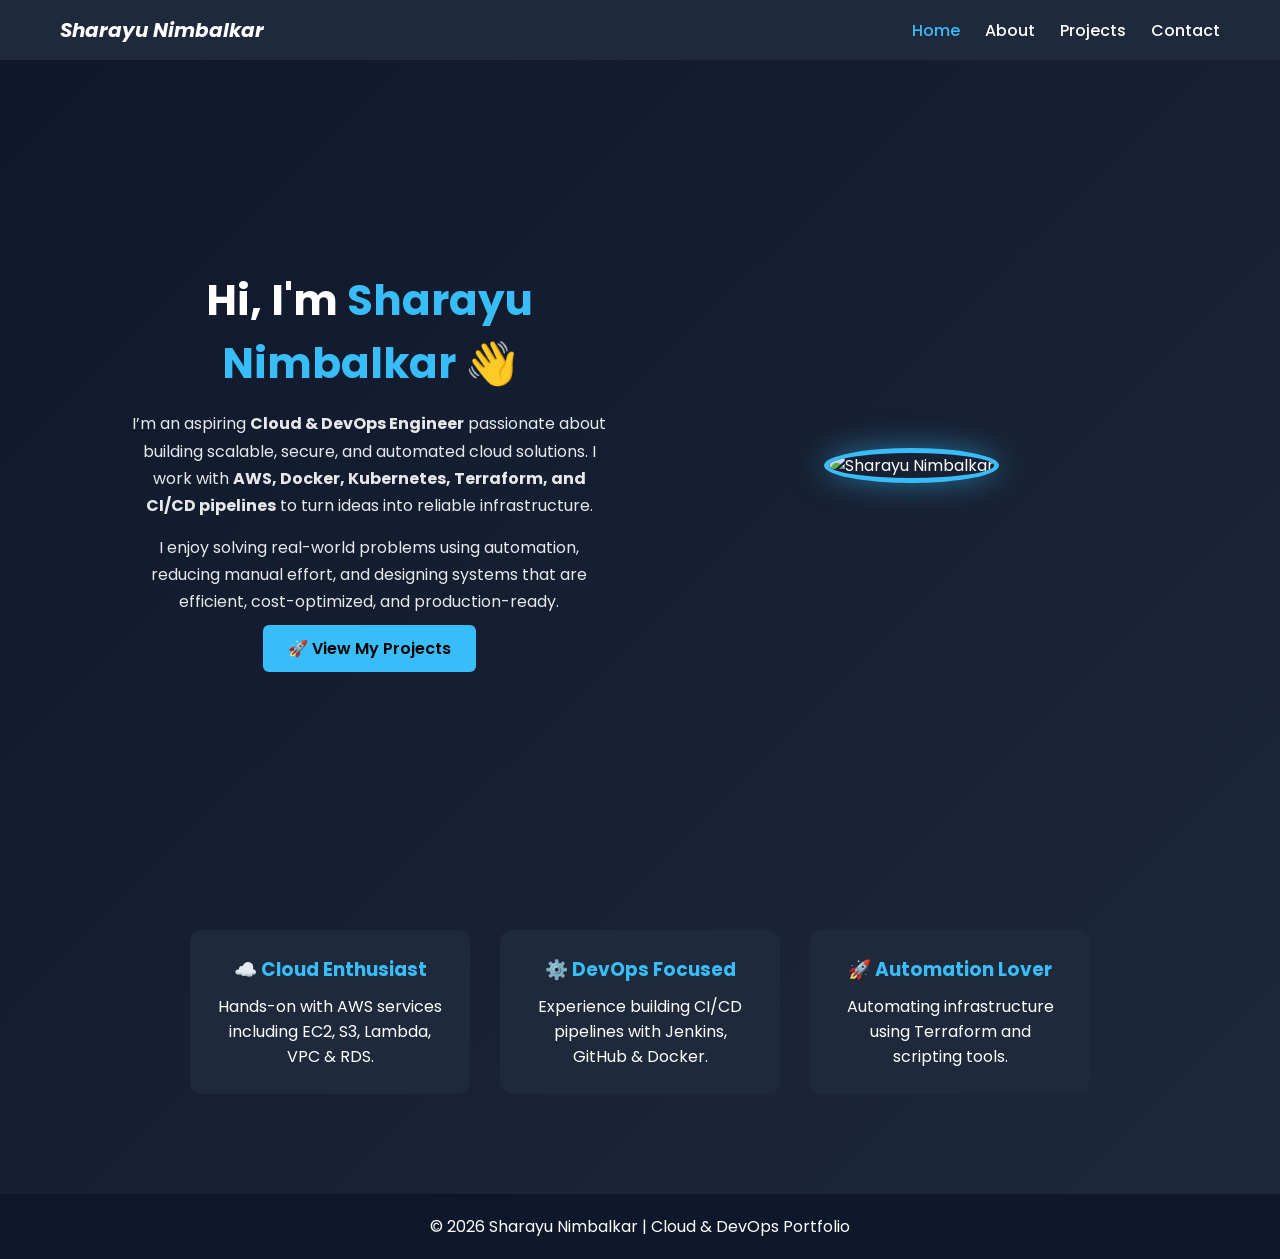
==== index.html @ 464acce6 "Added-files" ====
<!DOCTYPE html>
<html lang="en">
<head>
  <meta charset="UTF-8">
  <title>Sharayu Nimbalkar | Cloud & DevOps Engineer</title>
  <meta name="viewport" content="width=device-width, initial-scale=1.0">
  <link rel="stylesheet" href="css/style.css">
  <link href="https://fonts.googleapis.com/css2?family=Poppins:wght@300;400;600;700&display=swap" rel="stylesheet">
</head>

<body>

<header>
  <nav>
    <h2 class="logo"><i>Sharayu Nimbalkar</i></h2>
    <ul>
      <li><a href="index.html" class="active">Home</a></li>
      <li><a href="about.html">About</a></li>
      <li><a href="projects.html">Projects</a></li>
      <li><a href="contact.html">Contact</a></li>
    </ul>
  </nav>
</header>

<!-- HERO SECTION -->
<section class="hero">

  <div class="hero-left fade-in">
    <h1>Hi, I'm <span>Sharayu Nimbalkar</span> 👋</h1>
    <h2 class="typing"></h2>

    <p>
      I’m an aspiring <strong>Cloud & DevOps Engineer</strong> passionate about building 
      scalable, secure, and automated cloud solutions.  
      I work with <strong>AWS, Docker, Kubernetes, Terraform, and CI/CD pipelines</strong> 
      to turn ideas into reliable infrastructure.
    </p>

    <p>
      I enjoy solving real-world problems using automation, reducing manual effort,
      and designing systems that are efficient, cost-optimized, and production-ready.
    </p>

    <div class="hero-buttons">
      <a href="projects.html" class="btn primary">🚀 View My Projects</a>
    </div>
  </div>

  <div class="hero-right fade-in">
    <!-- Add your image inside images folder and rename here -->
    <img src="portfolio/images/sharayu.jpg" alt="Sharayu Nimbalkar" class="profile-pic">
  </div>

</section>

<!-- QUICK HIGHLIGHTS -->
<section class="highlights">
  <div class="highlight-card fade-in">
    <h3>☁️ Cloud Enthusiast</h3>
    <p>Hands-on with AWS services including EC2, S3, Lambda, VPC & RDS.</p>
  </div>

  <div class="highlight-card fade-in">
    <h3>⚙️ DevOps Focused</h3>
    <p>Experience building CI/CD pipelines with Jenkins, GitHub & Docker.</p>
  </div>

  <div class="highlight-card fade-in">
    <h3>🚀 Automation Lover</h3>
    <p>Automating infrastructure using Terraform and scripting tools.</p>
  </div>
</section>

<footer>
  <p>© 2026 Sharayu Nimbalkar | Cloud & DevOps Portfolio</p>
</footer>

<script src="js/script.js"></script>
</body>
</html>
---- css/style.css ----
body {
  margin: 0;
  font-family: Arial, sans-serif;
  background: #0f172a;
  color: white;
}

nav {
  display: flex;
  justify-content: space-between;
  padding: 15px 50px;
  background: #1e293b;
}

nav ul {
  list-style: none;
  display: flex;
  gap: 20px;
}

nav a {
  color: white;
  text-decoration: none;
}

.hero {
  height: 90vh;
  display: flex;
  align-items: center;
  justify-content: center;
  text-align: center;
}

.btn {
  background: #38bdf8;
  padding: 10px 20px;
  color: black;
  border-radius: 5px;
  text-decoration: none;
}

.project-card {
  background: #1e293b;
  margin: 20px;
  padding: 20px;
  border-radius: 8px;
  transition: transform 0.3s;
}

.project-card:hover {
  transform: scale(1.05);
}

.skills span {
  display: inline-block;
  background: #334155;
  margin: 5px;
  padding: 8px 12px;
  border-radius: 5px;
}
* {
  margin: 0;
  padding: 0;
  box-sizing: border-box;
  font-family: 'Poppins', sans-serif;
}

body {
  background: linear-gradient(135deg, #0f172a, #1e293b);
  color: white;
}

header {
  background: rgba(15, 23, 42, 0.9);
  position: sticky;
  top: 0;
  backdrop-filter: blur(10px);
}

nav {
  display: flex;
  justify-content: space-between;
  align-items: center;
  padding: 15px 60px;
}

nav ul {
  display: flex;
  gap: 25px;
  list-style: none;
}

nav a {
  color: white;
  text-decoration: none;
  font-weight: 500;
  transition: 0.3s;
}

nav a:hover,
nav a.active {
  color: #38bdf8;
}

.logo {
  font-weight: 700;
  font-size: 20px;
}

.hero {
  height: 90vh;
  display: flex;
  justify-content: center;
  align-items: center;
  text-align: center;
  padding: 20px;
}

.hero h1 {
  font-size: 48px;
}

.hero h1 span {
  color: #38bdf8;
}

.hero p {
  margin: 20px auto;
  max-width: 600px;
  opacity: 0.85;
}

.hero-buttons {
  margin-top: 20px;
}

.btn {
  padding: 12px 25px;
  border-radius: 6px;
  text-decoration: none;
  margin: 10px;
  font-weight: 600;
  transition: 0.3s;
}

.primary {
  background: #38bdf8;
  color: black;
}

.secondary {
  border: 2px solid #38bdf8;
  color: #38bdf8;
}

.btn:hover {
  transform: translateY(-3px);
}

.skills-preview {
  padding: 60px 20px;
  text-align: center;
}

.skills-preview h2 {
  margin-bottom: 30px;
  font-size: 32px;
}

.skills-grid {
  display: grid;
  grid-template-columns: repeat(auto-fit, minmax(180px, 1fr));
  gap: 20px;
  max-width: 900px;
  margin: auto;
}

.skill-card {
  background: #1e293b;
  padding: 20px;
  border-radius: 10px;
  transition: 0.3s;
}

.skill-card:hover {
  background: #334155;
  transform: scale(1.05);
}

footer {
  text-align: center;
  padding: 20px;
  background: #0f172a;
  margin-top: 40px;
}
/* ABOUT HERO */
.about-hero {
  padding: 100px 20px 60px;
  text-align: center;
}

.about-hero h1 {
  font-size: 42px;
  margin-bottom: 20px;
}

.about-hero span {
  color: #38bdf8;
  font-weight: 600;
}

/* SKILLS SECTION */
.about-skills {
  padding: 60px 20px;
  text-align: center;
}

.skills-container {
  display: grid;
  grid-template-columns: repeat(auto-fit, minmax(220px, 1fr));
  gap: 25px;
  margin-top: 30px;
}

.skill-box {
  background: #1e293b;
  padding: 25px;
  border-radius: 12px;
  transition: 0.4s;
  position: relative;
  overflow: hidden;
}

.skill-box:hover {
  transform: translateY(-10px);
  background: linear-gradient(135deg, #1e293b, #334155);
  box-shadow: 0 10px 25px rgba(56, 189, 248, 0.3);
}

.skill-box h3 {
  margin-bottom: 10px;
  color: #38bdf8;
}

/* JOURNEY SECTION */
.journey {
  padding: 60px 20px;
  max-width: 900px;
  margin: auto;
  text-align: center;
  line-height: 1.8;
}

/* FADE IN ANIMATION */
.fade-in {
  opacity: 0;
  transform: translateY(30px);
  animation: fadeInUp 1s ease forwards;
}

@keyframes fadeInUp {
  to {
    opacity: 1;
    transform: translateY(0);
  }
}
.projects-hero {
  text-align: center;
  padding: 80px 20px 20px;
}

.projects-hero h1 {
  font-size: 42px;
  color: #38bdf8;
}

.projects-hero .subheading {
  font-size: 18px;
  opacity: 0.8;
  margin-top: 10px;
}

.project-grid {
  display: grid;
  gap: 30px;
  grid-template-columns: repeat(auto-fit, minmax(280px, 1fr));
  padding: 40px 20px;
}

.project-card {
  background: #1e293b;
  padding: 25px;
  border-radius: 12px;
  transition: 0.4s;
  position: relative;
  box-shadow: 0 4px 15px rgba(0,0,0,0.2);
  opacity: 0;
}

.project-card:hover {
  transform: translateY(-8px);
  box-shadow: 0 8px 25px rgba(56,189,248,0.3);
}

.project-card h2 {
  font-size: 22px;
  margin-bottom: 10px;
  color: #38bdf8;
}

.project-card p {
  font-size: 15px;
  margin: 12px 0;
  opacity: 0.85;
}

.tech-badges {
  margin: 10px 0;
}

.tech-badges span {
  background: #334155;
  padding: 6px 10px;
  margin: 4px;
  display: inline-block;
  border-radius: 5px;
  font-size: 12px;
  transition: 0.3s;
}

.tech-badges span:hover {
  background: #38bdf8;
  color: black;
}

.project-card .btn {
  text-decoration: none;
  background: #38bdf8;
  padding: 10px 18px;
  border-radius: 6px;
  font-weight: 600;
  color: black;
  display: inline-block;
  margin-top: 10px;
}
/* Fade-in animation base state */
.fade-in {
  opacity: 0;
  transform: translateY(30px);
  transition: opacity 0.8s ease-out, transform 0.8s ease-out;
}

/* When element becomes visible */
.fade-in.appear {
  opacity: 1;
  transform: translateY(0);
}
/* CONTACT SECTION */
.contact-section {
  padding: 80px 20px;
  text-align: center;
}

.contact-section h1 {
  font-size: 40px;
  color: #38bdf8;
}

.contact-subtext {
  margin: 10px 0 40px;
  opacity: 0.8;
}

.contact-container {
  display: flex;
  flex-wrap: wrap;
  justify-content: center;
  gap: 40px;
  max-width: 1000px;
  margin: auto;
}

/* CONTACT INFO */
.contact-info {
  background: #1e293b;
  padding: 30px;
  border-radius: 12px;
  flex: 1 1 300px;
  transition: 0.3s;
}

.contact-info:hover {
  transform: translateY(-8px);
  box-shadow: 0 10px 25px rgba(56,189,248,0.3);
}

/* SOCIAL LINKS */
.social-links a {
  display: inline-block;
  margin: 10px;
  padding: 8px 14px;
  border-radius: 6px;
  background: #334155;
  text-decoration: none;
  color: white;
  transition: 0.3s;
}

.social-links a:hover {
  background: #38bdf8;
  color: black;
  transform: scale(1.05);
}

/* CONTACT FORM */
.contact-form {
  background: #1e293b;
  padding: 30px;
  border-radius: 12px;
  flex: 1 1 300px;
  display: flex;
  flex-direction: column;
  gap: 15px;
  transition: 0.3s;
}

.contact-form:hover {
  transform: translateY(-8px);
  box-shadow: 0 10px 25px rgba(56,189,248,0.3);
}

.contact-form input,
.contact-form textarea {
  padding: 12px;
  border-radius: 6px;
  border: none;
  outline: none;
}

.contact-form button {
  cursor: pointer;
}
/* HERO LAYOUT */
.hero {
  display: flex;
  align-items: center;
  justify-content: center;
  gap: 60px;
  padding: 80px 10%;
  min-height: 90vh;
  flex-wrap: wrap;
}

.hero-left {
  flex: 1;
  min-width: 300px;
}

.hero-left h1 {
  font-size: 42px;
  margin-bottom: 10px;
}

.hero-left h1 span {
  color: #38bdf8;
}

.hero-left p {
  margin: 15px 0;
  line-height: 1.7;
  opacity: 0.9;
}

.hero-buttons {
  margin-top: 20px;

}

.hero-right {
  flex: 1;
  text-align: center;
}

/* PROFILE IMAGE */
.profile-pic {
  width: 280px;
  border-radius: 50%;
  border: 5px solid #38bdf8;
  box-shadow: 0 0 30px rgba(56,189,248,0.5);
  transition: 0.4s;
}

.profile-pic:hover {
  transform: scale(1.05);
  box-shadow: 0 0 50px rgba(56,189,248,0.8);
}

/* HIGHLIGHTS */
.highlights {
  display: flex;
  justify-content: center;
  gap: 30px;
  padding: 60px 10%;
  flex-wrap: wrap;
}

.highlight-card {
  background: #1e293b;
  padding: 25px;
  border-radius: 12px;
  max-width: 280px;
  text-align: center;
  transition: 0.3s;
}

.highlight-card:hover {
  transform: translateY(-10px);
  box-shadow: 0 10px 25px rgba(56,189,248,0.3);
}

.highlight-card h3 {
  color: #38bdf8;
  margin-bottom: 10px;
}
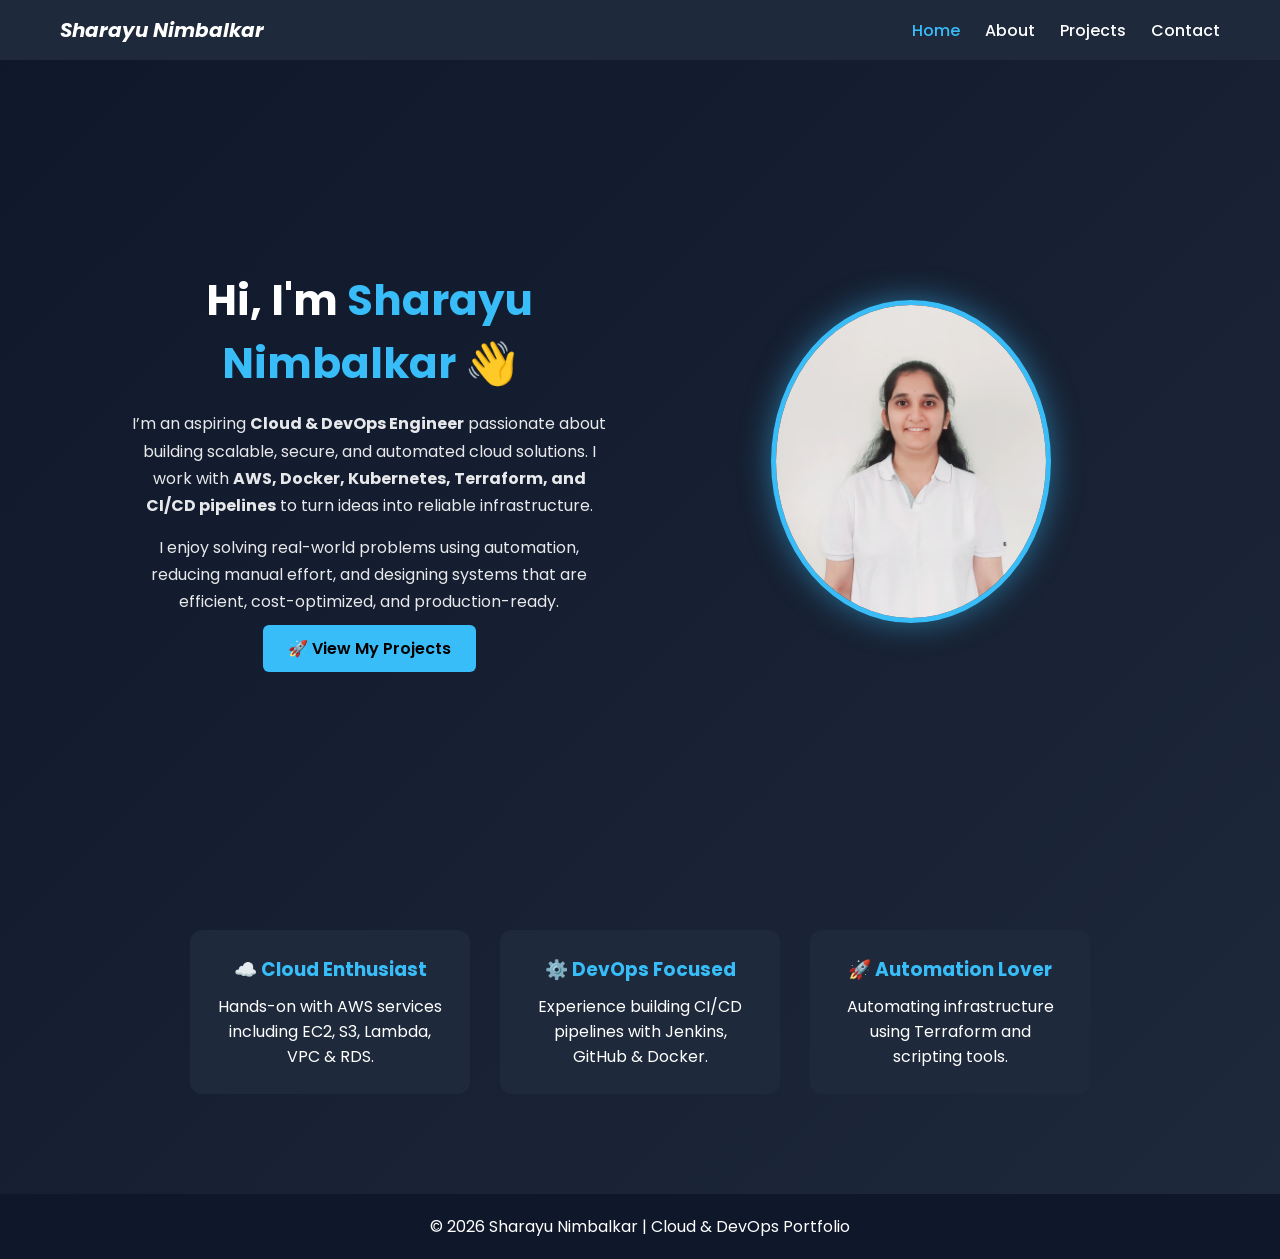
==== commit 51a1e35c: "Added-file" ====
--- a/index.html
+++ b/index.html
@@ -48,7 +48,7 @@
 
   <div class="hero-right fade-in">
     <!-- Add your image inside images folder and rename here -->
-    <img src="portfolio/images/sharayu.jpg" alt="Sharayu Nimbalkar" class="profile-pic">
+    <img src="sharayu.jpeg" alt="Sharayu Nimbalkar" class="profile-pic">
   </div>
 
 </section>
